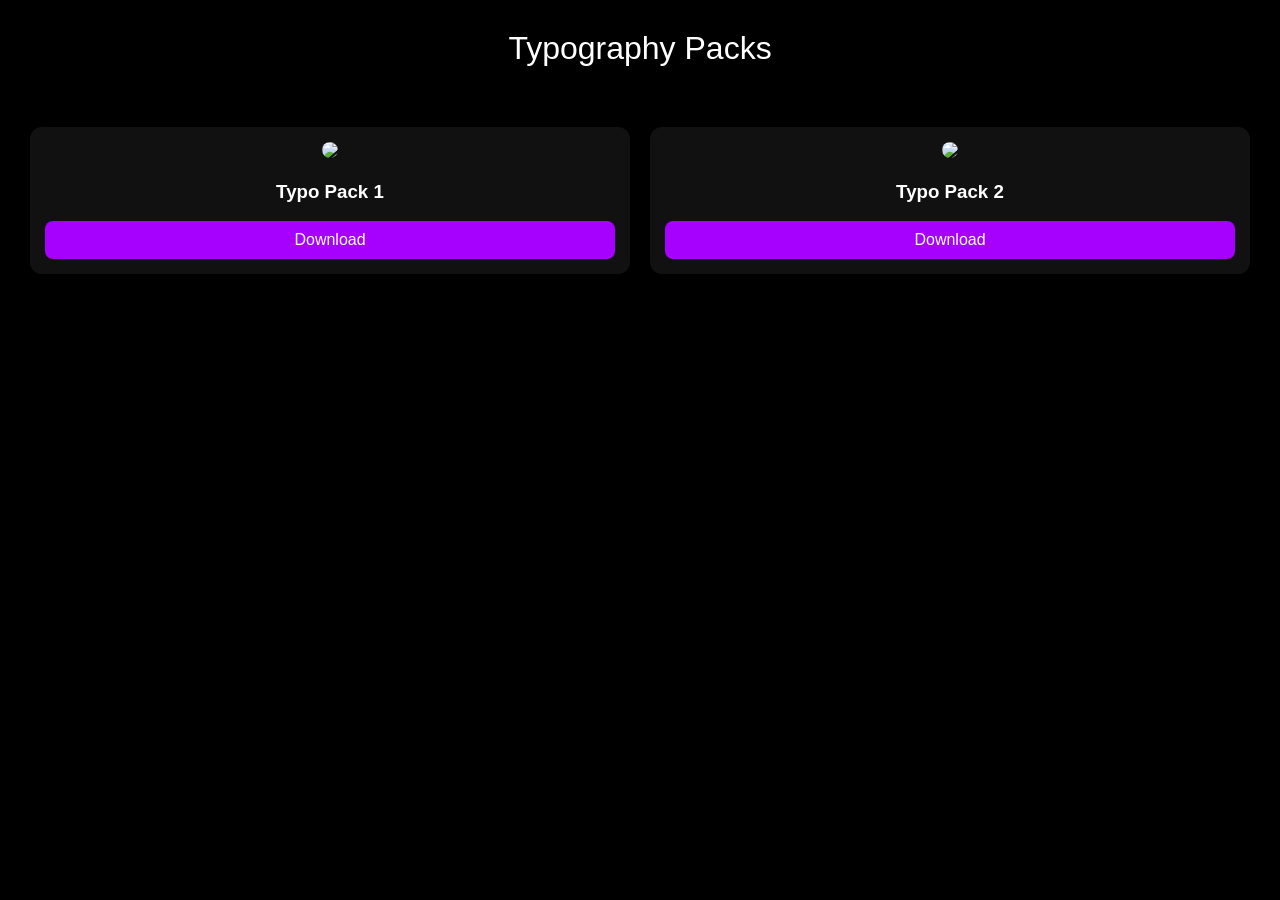
==== animation.html @ 769720d4 "Create animation.html" ====
<!DOCTYPE html>
<html lang="it">
<head>
<meta charset="UTF-8">
<title>Typography Packs</title>

<style>
body {
  margin: 0;
  font-family: Arial;
  background: #000;
  color: white;
}

header {
  text-align: center;
  padding: 30px;
  font-size: 2em;
}

.grid {
  display: grid;
  grid-template-columns: repeat(auto-fit, minmax(220px, 1fr));
  gap: 20px;
  padding: 30px;
}

.card {
  background: #111;
  padding: 15px;
  border-radius: 12px;
  text-align: center;
}

.card img {
  width: 100%;
  border-radius: 10px;
}

.card a {
  display: block;
  margin-top: 10px;
  padding: 10px;
  background: #a600ff;
  color: white;
  text-decoration: none;
  border-radius: 8px;
}
</style>
</head>

<body>

<header>Typography Packs</header>

<div class="grid">

  <div class="card">
    <img src="pack1.jpg">
    <h3>Typo Pack 1</h3>
    <a href="LINK_DRIVE_1" target="_blank">Download</a>
  </div>

  <div class="card">
    <img src="pack2.jpg">
    <h3>Typo Pack 2</h3>
    <a href="LINK_DRIVE_2" target="_blank">Download</a>
  </div>

</div>

</body>
</html>
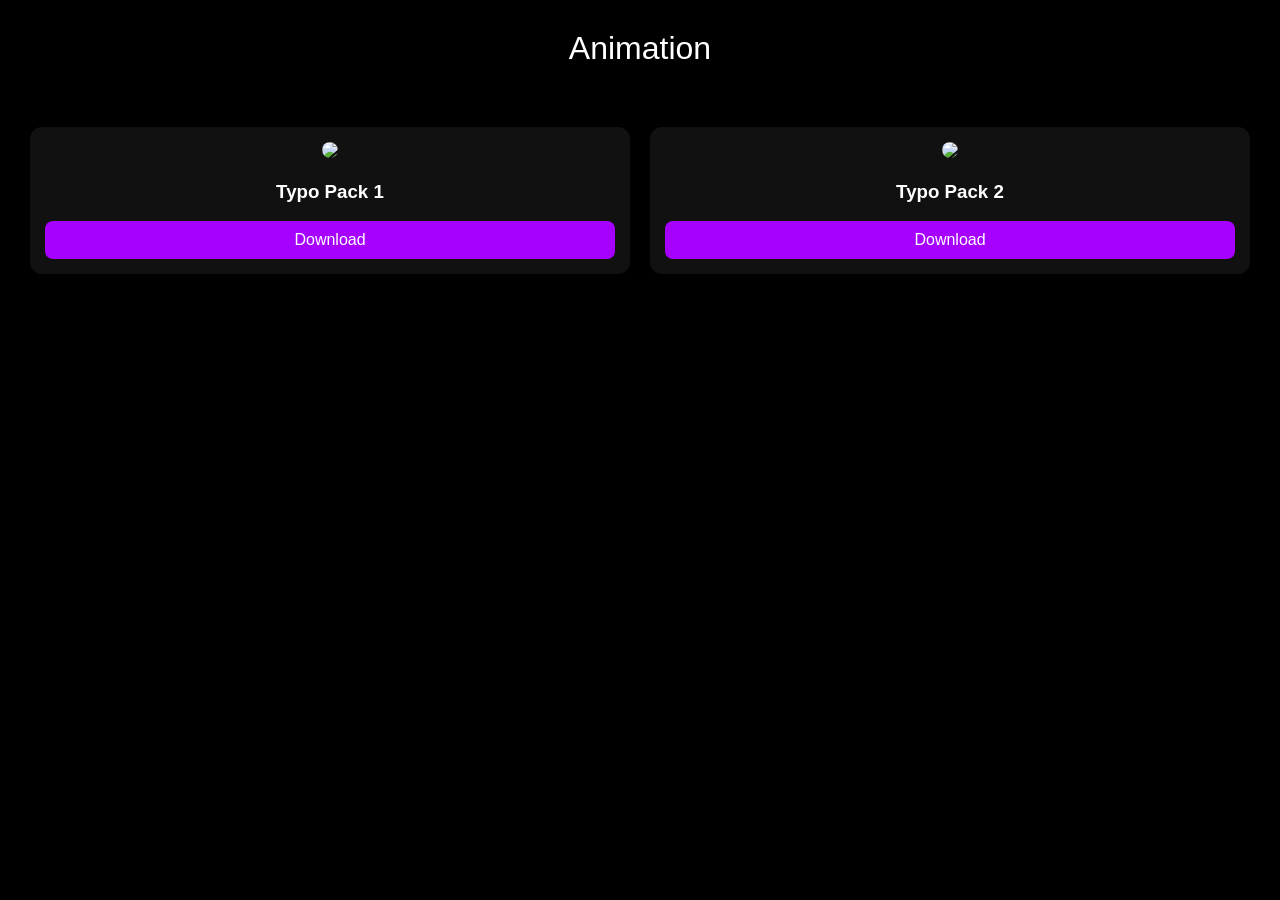
==== commit 0a698ba4: "Update animation.html" ====
--- a/animation.html
+++ b/animation.html
@@ -2,7 +2,7 @@
 <html lang="it">
 <head>
 <meta charset="UTF-8">
-<title>Typography Packs</title>
+<title>Animation</title>
 
 <style>
 body {
@@ -51,7 +51,7 @@
 
 <body>
 
-<header>Typography Packs</header>
+<header>Animation</header>
 
 <div class="grid">
 
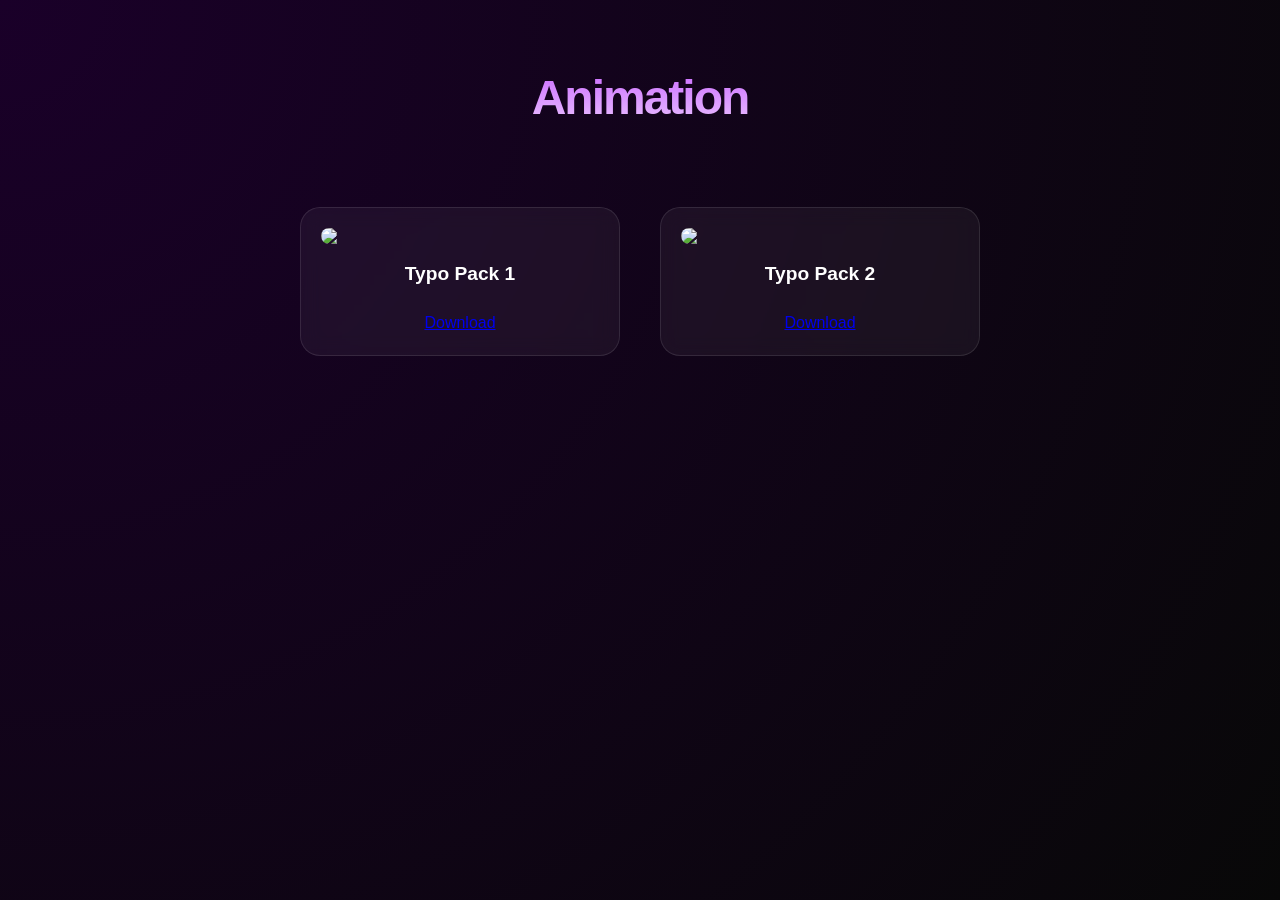
==== commit 5394d6cd: "Update animation.html" ====
--- a/animation.html
+++ b/animation.html
@@ -5,47 +5,133 @@
 <title>Animation</title>
 
 <style>
+:root {
+  --primary: #a600ff;
+  --bg-dark: #080808;
+  --card-bg: rgba(255, 255, 255, 0.05);
+  --text-main: #ffffff;
+  --text-dim: #b0b0b0;
+}
+
 body {
   margin: 0;
-  font-family: Arial;
-  background: #000;
-  color: white;
+  font-family: "Lexend", sans-serif;
+  background: radial-gradient(circle at top left, #1a0029, var(--bg-dark));
+  background-attachment: fixed;
+  color: var(--text-main);
+  line-height: 1.6;
 }
 
+/* HEADER */
 header {
   text-align: center;
-  padding: 30px;
-  font-size: 2em;
+  padding: 60px 20px 30px;
+  font-size: 3em;
+  font-weight: 800;
+  letter-spacing: -2px;
+  background: linear-gradient(to bottom, var(--primary), #fff);
+  -webkit-background-clip: text;
+  -webkit-text-fill-color: transparent;
 }
 
+/* GRID & CARDS */
 .grid {
   display: grid;
-  grid-template-columns: repeat(auto-fit, minmax(220px, 1fr));
-  gap: 20px;
-  padding: 30px;
+  grid-template-columns: repeat(auto-fit, minmax(280px, 320px));
+  gap: 40px;
+  padding: 40px;
+  justify-content: center;
+  max-width: 1400px;
+  margin: 0 auto;
 }
 
 .card {
-  background: #111;
-  padding: 15px;
-  border-radius: 12px;
+  background: var(--card-bg);
+  backdrop-filter: blur(10px);
+  border: 1px solid rgba(255, 255, 255, 0.1);
+  padding: 20px;
+  border-radius: 20px;
   text-align: center;
+  transition: all 0.4s cubic-bezier(0.175, 0.885, 0.32, 1.275);
+}
+
+.card:hover {
+  transform: translateY(-10px);
+  border-color: var(--primary);
+  box-shadow: 0 15px 30px rgba(0, 0, 0, 0.5), 0 0 20px rgba(166, 0, 255, 0.2);
 }
 
 .card img {
   width: 100%;
-  border-radius: 10px;
+  height: auto;
+  border-radius: 12px;
+  display: block;
+  margin-bottom: 15px;
 }
 
-.card a {
+.card h3 {
+  font-size: 1.2em;
+  font-weight: 600;
+  margin: 10px 0 20px 0;
+  color: var(--text-main);
+}
+
+/* DOWNLOAD BUTTON */
+.btn-download {
   display: block;
-  margin-top: 10px;
-  padding: 10px;
-  background: #a600ff;
+  padding: 12px;
+  background: var(--primary);
   color: white;
   text-decoration: none;
-  border-radius: 8px;
+  border-radius: 10px;
+  font-weight: 600;
+  font-size: 0.9em;
+  transition: 0.3s;
+  box-shadow: 0 4px 15px rgba(166, 0, 255, 0.3);
 }
+
+.btn-download:hover {
+  background: #bd33ff;
+  box-shadow: 0 6px 20px rgba(166, 0, 255, 0.5);
+  transform: scale(1.02);
+}
+
+/* HOME BUTTON (BOTTOM) */
+.nav-bottom {
+  text-align: center;
+  margin: 50px 0;
+}
+
+.btn-home {
+  display: inline-block;
+  padding: 10px 30px;
+  border: 1px solid rgba(255, 255, 255, 0.2);
+  border-radius: 50px;
+  color: var(--text-dim);
+  text-decoration: none;
+  transition: 0.3s;
+  background: rgba(255, 255, 255, 0.05);
+}
+
+.btn-home:hover {
+  color: white;
+  border-color: var(--primary);
+  background: rgba(166, 0, 255, 0.1);
+}
+
+/* FOOTER */
+footer {
+  text-align: center;
+  padding: 40px;
+  font-size: 0.9em;
+  color: var(--text-dim);
+  border-top: 1px solid rgba(255, 255, 255, 0.05);
+}
+
+/* Scrollbar personalizzata */
+::-webkit-scrollbar { width: 8px; }
+::-webkit-scrollbar-track { background: #000; }
+::-webkit-scrollbar-thumb { background: var(--primary); border-radius: 10px; }
 </style>
 </head>
 
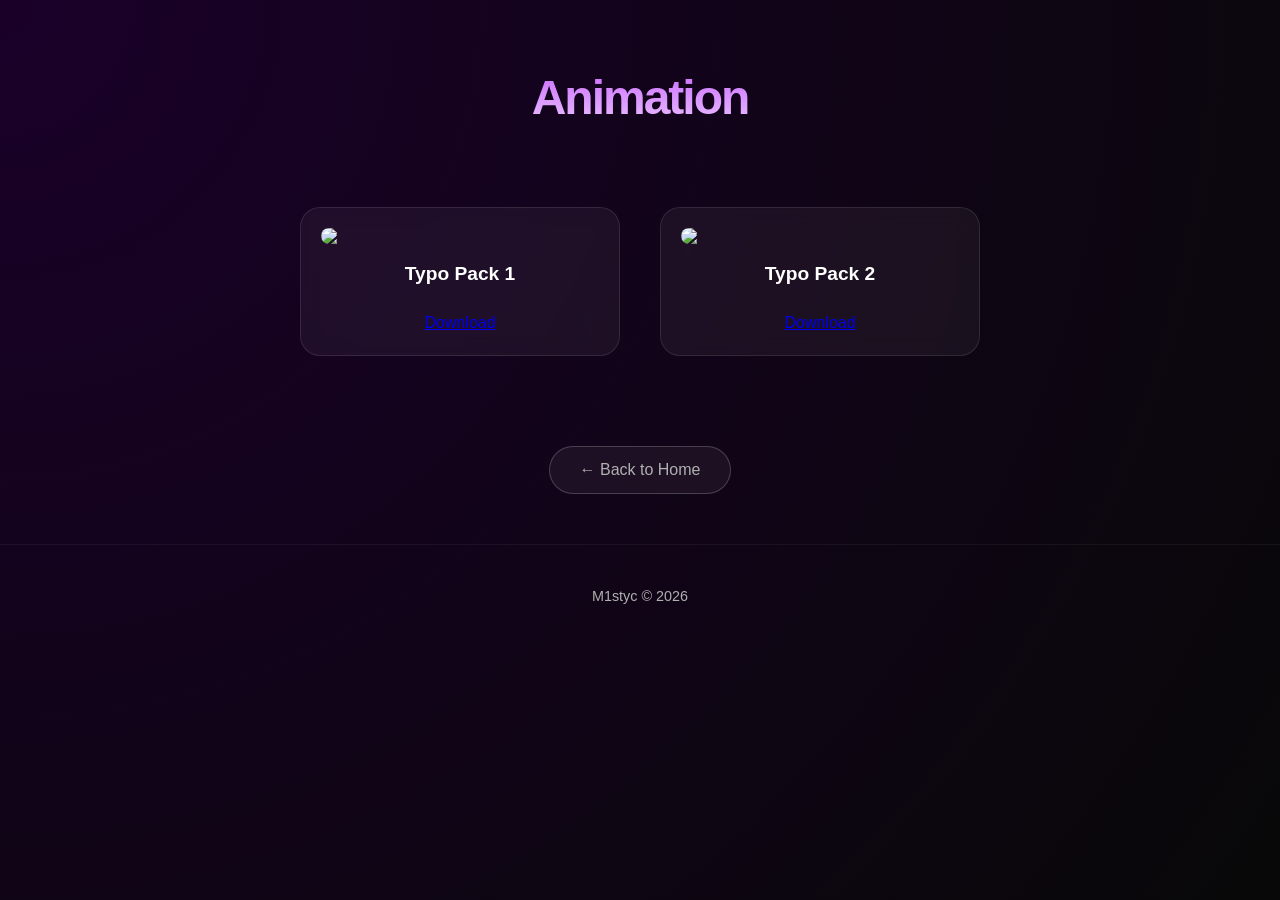
==== commit 05359f8b: "Update animation.html" ====
--- a/animation.html
+++ b/animation.html
@@ -154,6 +154,13 @@
   </div>
 
 </div>
+<div class="nav-bottom">
+  <a href="index.html" class="btn-home">← Back to Home</a>
+</div>
+
+<footer>
+  M1styc &copy; 2026
+</footer>
 
 </body>
 </html>
